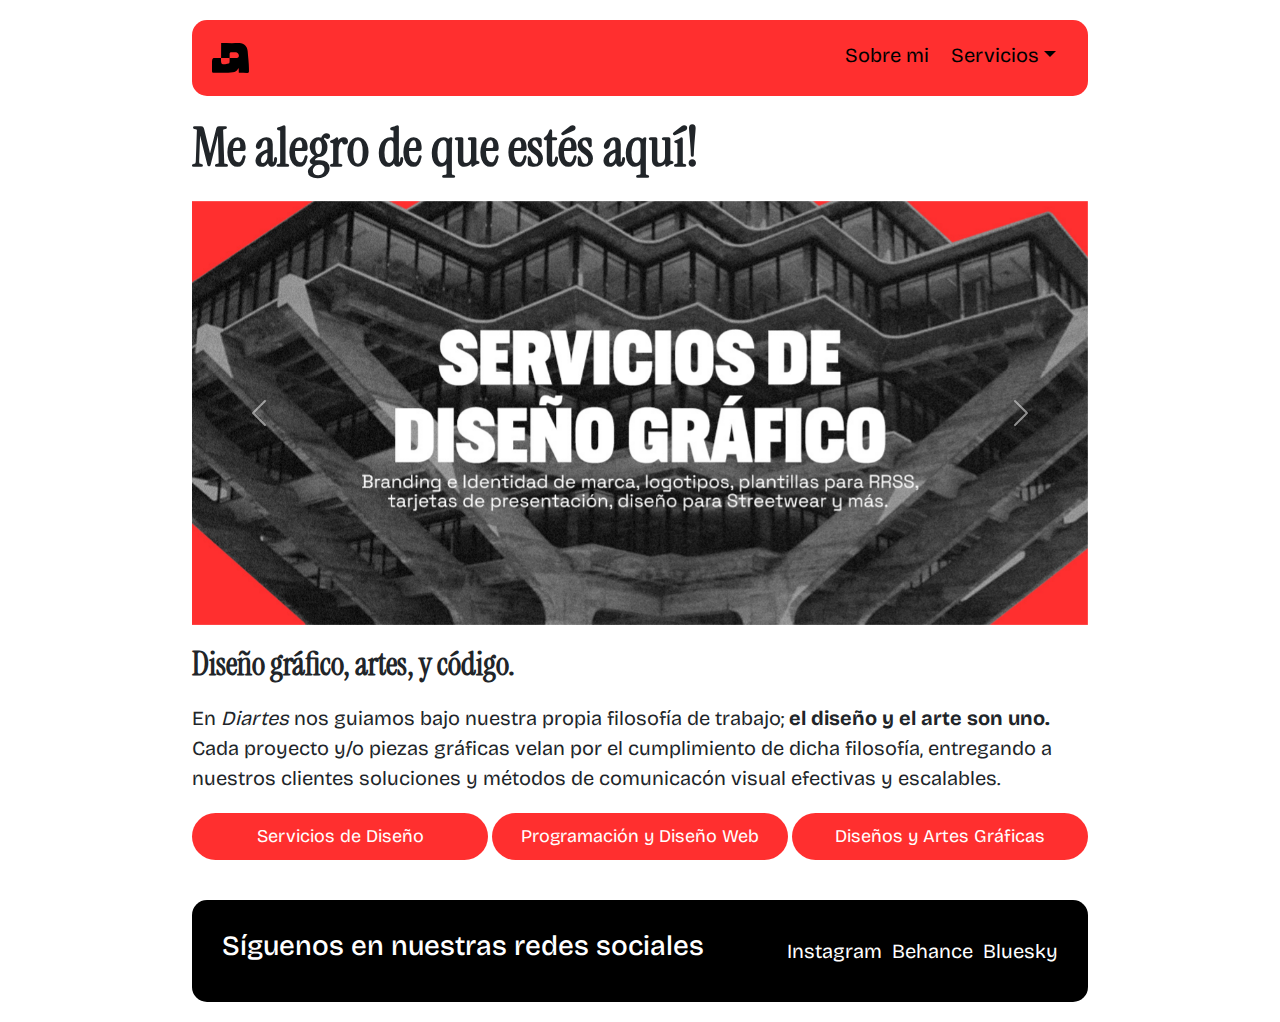
==== index.html @ b11bd723 "First Commit" ====
<!DOCTYPE html>

<html lang="en">
<head>
    <meta charset="UTF-8">
    <meta name="viewport" content="width=device-width, initial-scale=1.0">
    <title>Diartes Portfolio</title>
    <link rel="preconnect" href="https://fonts.googleapis.com">
    <link rel="preconnect" href="https://fonts.gstatic.com" crossorigin>
    <link href="https://fonts.googleapis.com/css2?family=Instrument+Serif:ital@0;1&display=swap" rel="stylesheet">
    <link rel="preconnect" href="https://fonts.googleapis.com">
        <link rel="preconnect" href="https://fonts.gstatic.com" crossorigin>
    <link href="https://fonts.googleapis.com/css2?family=Bricolage+Grotesque:opsz,wght@12..96,200..800&display=swap" rel="stylesheet">
    <link href="https://cdn.jsdelivr.net/npm/bootstrap@5.3.3/dist/css/bootstrap.min.css" rel="stylesheet" integrity="sha384-QWTKZyjpPEjISv5WaRU9OFeRpok6YctnYmDr5pNlyT2bRjXh0JMhjY6hW+ALEwIH" crossorigin="anonymous">
    <link rel="stylesheet" href='css/style.css'>
</head>

<body>

    <header>
        <img class="logo_header" src="imgs/diartes_vector.svg" alt="Logo de Diartes">
        <nav>
            <ul>
              <li><a href="./pages/sobremi.html">Sobre mi</a></li>
              <li><div class="dropdown">
                <button class="btn dropdown-toggle" type="button" data-bs-toggle="dropdown" aria-expanded="false">Servicios</button>
                <ul class="dropdown-menu">
                  <li><a class="dropdown-item" href="./pages/diseno.html">Diseño gráfico</a></li>
                  <li><a class="dropdown-item" href="./pages/progweb.html">Diseño Web</a></li>
                  <li><a class="dropdown-item" href="./pages/tienda.html">Tienda</a></li>
                </ul>
              </div></li>
            </ul>
          </nav>
    </header>

    <main>
        <h1>Me alegro de que estés aquí!</h1>
        <div id="carouselExample" class="carousel slide">
            <div class="carousel-inner">
              <div class="carousel-item active">
                <img src="imgs/hero_1.jpg" class="d-block w-100" alt="...">
              </div>
              <div class="carousel-item">
                <img src="imgs/hero_2.jpg" class="d-block w-100" alt="...">
              </div>
              <div class="carousel-item">
                <img src="imgs/hero_3.jpg" class="d-block w-100" alt="...">
              </div>
            </div>
            <button class="carousel-control-prev" type="button" data-bs-target="#carouselExample" data-bs-slide="prev">
              <span class="carousel-control-prev-icon" aria-hidden="true"></span>
              <span class="visually-hidden">Anterios</span>
            </button>
            <button class="carousel-control-next" type="button" data-bs-target="#carouselExample" data-bs-slide="next">
              <span class="carousel-control-next-icon" aria-hidden="true"></span>
              <span class="visually-hidden">Siguiente</span>
            </button>
          </div>
        <h2>Diseño gráfico, artes, y código.</h2>
        <p>En <em>Diartes</em> nos guiamos bajo nuestra propia filosofía de trabajo; <strong>el diseño y el arte son uno.</strong> Cada proyecto y/o piezas gráficas velan por el cumplimiento de dicha filosofía, entregando a nuestros clientes soluciones y métodos de comunicacón visual efectivas y escalables.</p>
        </main>

        <div class="categorias">
          <a href="./pages/diseno.html">
            <button class="action_button">Servicios de Diseño</button>
          </a>
          <a href="./pages/progweb.html">
            <button class="action_button">Programación y Diseño Web</button>
          </a>
          <a href="./pages/tienda.html">
            <button class="action_button">Diseños y Artes Gráficas</button>
          </a>
        </div>

    <footer>
      <h3>Síguenos en nuestras redes sociales</h2>
        <nav>
            <ul>
              <li><a href="https://www.instagram.com/diartes.cl/">Instagram</a></li>
              <li><a href="https://www.behance.net/benjamnencina3">Behance</a></li>
              <li><a href="https://bsky.app/profile/bentheredoneart.bsky.social">Bluesky</a></li>
            </ul>
        </nav>
    </footer>

    <script src="https://cdn.jsdelivr.net/npm/bootstrap@5.3.3/dist/js/bootstrap.bundle.min.js" integrity="sha384-YvpcrYf0tY3lHB60NNkmXc5s9fDVZLESaAA55NDzOxhy9GkcIdslK1eN7N6jIeHz" crossorigin="anonymous"></script>

</body>

</html>
---- css/style.css ----
/* Estilos generales */

* {
    font-family: "Bricolage Grotesque", serif;
    padding: 0;
    margin: 0;
}

ul {
    list-style: none;
    padding: 0;
    margin: 0;
    display: flex;
    justify-content: end; 
    gap: 10px; 
}

nav ul li {
    display: inline;
}

body {
    background-color: white;
    margin: 20px auto;
    width: 70%;
}


/* Estilos tipográficos */

h1 {
    font-family: "Instrument Serif", serif;
    font-weight: bolder;
    font-size: 54px;
    margin: 20px 0;
}

h2 {
    font-family: "Instrument Serif", serif;
    font-weight: bolder;
    font-size: 32px;
    margin: 20px 0;
}

h3 {
    margin-right: 20px;
}

p {
    font-size: 20px;
    margin: 20px 0;
}


a {
    font-family: "Bricolage Grotesque", serif;
    text-decoration: none;
    color: black;
    font-size: 20px;
}



/* Estilos header */

header {
    display: flex;
    justify-content: space-between; 
    align-items: center; 
    background-color: rgb(255, 47, 47);
    padding: 20px;
    border-radius: 15px;
}

nav {
    text-align: center; 
}

.logo_header {
    height: 30px; /* Este número es puro ojímetro */
    filter: invert();
}

.hero_img {
    width: 100%;
}

/* Estilos footer */

footer {
    display: flex;
    justify-content: space-between; 
    align-items: center; 
    background-color: rgb(0, 0, 0);
    margin-top: 40px;
    padding: 30px;
    border-radius: 15px;
    color: white;
}

footer a {
    color: white;
}

/* Estilos categorías */

.categorias {
    display: flex;
    justify-content: space-evenly;
    gap: 4px;
}

.categorias a {
    flex: 1;
}

/* Estilos botones */

.action_button {
    background-color: rgb(255, 47, 47);
    width: 100%;
    padding: 10px 15px;
    border: none;
    border-radius: 24px;
    color: white;
    font-size: 18px;
}

.action_button:hover {
    background-color: rgb(255, 76, 76);
}

.dropdown button {
    background-color: transparent;
    border: none;
    color: black;
    font-family: "Bricolage Grotesque", serif;
    text-decoration: none;
    color: black;
    font-size: 20px;
    padding-top: 0;
}

/* Estilos páginas */

.img_texto {
    display: flex; 
}

.img_articulo {
    flex: 1; 
    max-width: 40%;
    border-radius: 100%;
}

.txt_articulo {
    flex: 1; 
    padding-left: 50px; /
}



/* Media Kuerits */

@media (max-width: 1200px) {
    .action_button {
        font-size: 16px;
    }
}


@media (max-width: 1000px) {

    body {
        background-color: white;
        margin: 20px auto;
        width: 80%;
    }

    h1 {
        font-size: 46px;
    }

    a {
        font-size: 14px;
    }

    .dropdown button {
        font-size: 14px;
    }

    .categorias {
        display: grid;
        grid-template-columns: 1fr;
        width: 100%;
        gap: 2px;
    }

    .action_button {
        width: 100%;  
        display: block;  
        text-align: center;
        font-size: 18px; 
    }

    footer h3 {
        font-size: 18px;
    }

    .img_texto {
        display: inline-block;
    }

    .img_articulo {
        width: auto;
        max-width: 60%; 
        display: block; 
        margin: 0 auto; 
    }
}



/* Elementos Bootstrao */

.breadcrumb {
    padding: 10px 0;
}
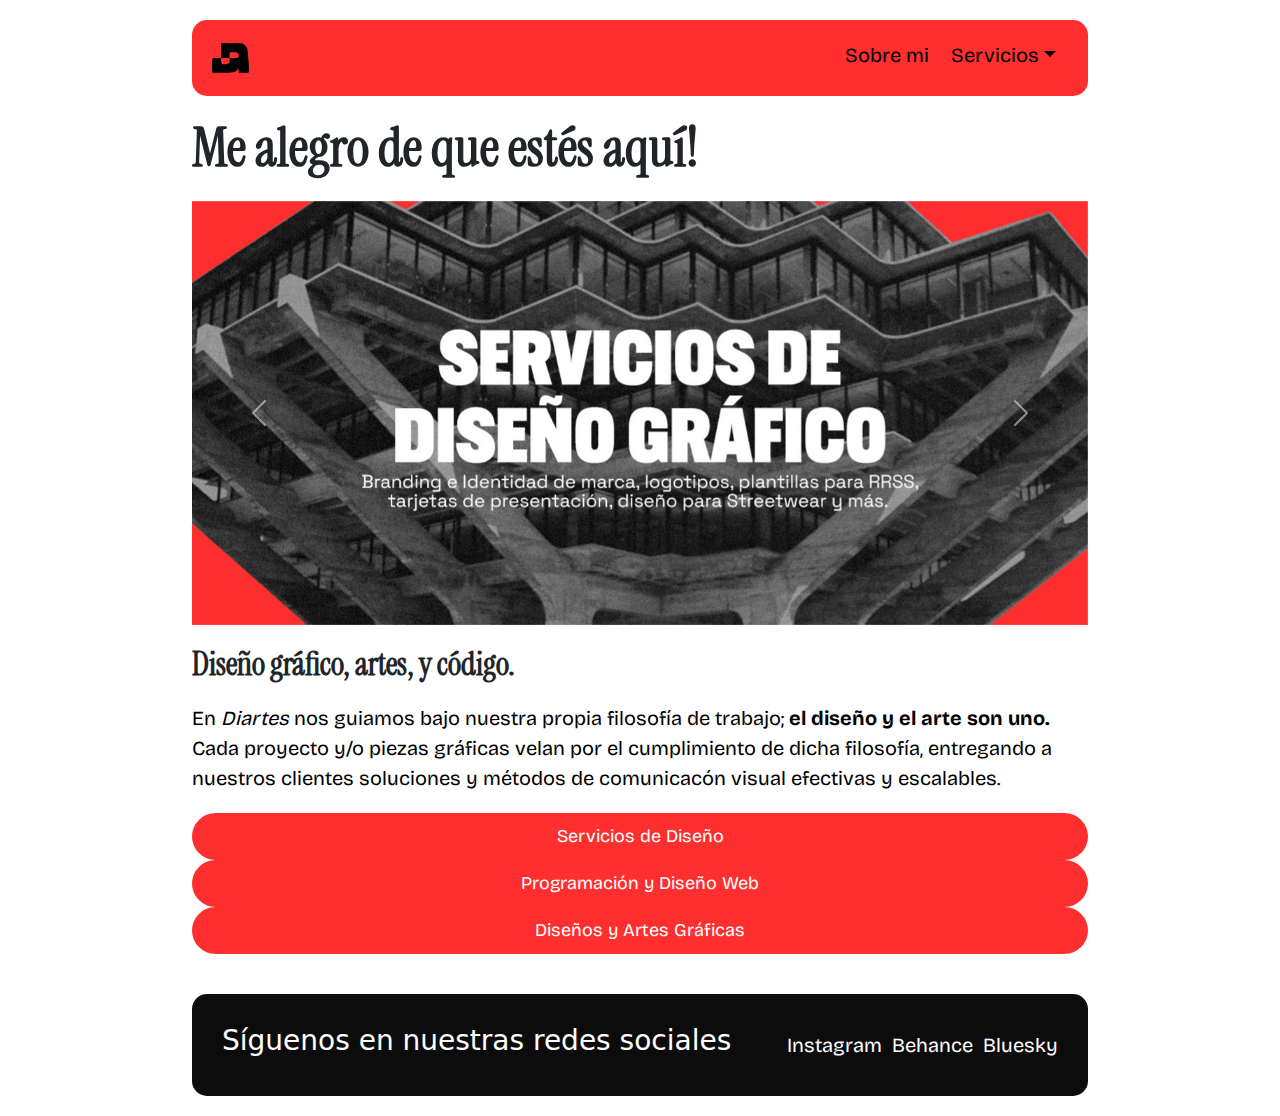
==== commit fdc26fc7: "Añadición de SCSS" ====
--- a/index.html
+++ b/index.html
@@ -12,7 +12,7 @@
         <link rel="preconnect" href="https://fonts.gstatic.com" crossorigin>
     <link href="https://fonts.googleapis.com/css2?family=Bricolage+Grotesque:opsz,wght@12..96,200..800&display=swap" rel="stylesheet">
     <link href="https://cdn.jsdelivr.net/npm/bootstrap@5.3.3/dist/css/bootstrap.min.css" rel="stylesheet" integrity="sha384-QWTKZyjpPEjISv5WaRU9OFeRpok6YctnYmDr5pNlyT2bRjXh0JMhjY6hW+ALEwIH" crossorigin="anonymous">
-    <link rel="stylesheet" href='css/style.css'>
+    <link rel="stylesheet" href='css/styles.css'>
 </head>
 
 <body>
--- a/css/styles.css
+++ b/css/styles.css
@@ -0,0 +1,172 @@
+/* styles.scss */
+h1, h2 {
+  font-family: "Instrument Serif", serif;
+  font-weight: bolder;
+}
+
+h1 {
+  font-size: 54px;
+  margin: 20px 0;
+}
+
+h2 {
+  font-size: 32px;
+  margin: 20px 0;
+}
+
+h3 {
+  margin-right: 20px;
+}
+
+p, a {
+  font-family: "Bricolage Grotesque", serif;
+  font-size: 20px;
+  margin: 20px 0;
+  text-decoration: none;
+  color: black;
+}
+
+header {
+  display: flex;
+  justify-content: space-between;
+  align-items: center;
+  flex-direction: row;
+  background-color: rgb(255, 47, 47);
+  padding: 20px;
+  border-radius: 15px;
+}
+
+nav {
+  text-align: center;
+}
+nav ul {
+  list-style: none;
+  padding: 0;
+  margin: 0;
+  display: flex;
+  justify-content: end;
+  gap: 10px;
+}
+nav ul li {
+  display: inline;
+}
+
+.logo_header {
+  height: 30px;
+  filter: invert(1);
+}
+
+.hero_img {
+  width: 100%;
+}
+
+footer {
+  display: flex;
+  justify-content: space-between;
+  align-items: center;
+  flex-direction: row;
+  background-color: rgb(12, 12, 12);
+  margin-top: 40px;
+  padding: 30px;
+  border-radius: 15px;
+  color: white;
+}
+footer a {
+  color: white;
+}
+
+@media (max-width: 1200px) {
+  .action_button {
+    font-size: 16px;
+  }
+}
+@media (max-width: 1000px) {
+  body {
+    width: 80%;
+  }
+  h1 {
+    font-size: 46px;
+  }
+  a, .dropdown button {
+    font-size: 14px;
+  }
+  .action_button {
+    text-align: center;
+    font-size: 18px;
+  }
+  footer h3 {
+    font-size: 18px;
+  }
+  .img_texto {
+    display: inline-block;
+  }
+  .img_articulo {
+    max-width: 60%;
+    display: block;
+    margin: 0 auto;
+  }
+}
+/* Estilos generales */
+body {
+  background-color: white;
+  margin: 20px auto;
+  width: 70%;
+}
+
+ul {
+  list-style: none;
+  padding: 0;
+  margin: 0;
+  display: flex;
+  justify-content: end;
+  gap: 10px;
+}
+
+nav ul li {
+  display: inline;
+}
+
+/* Botones */
+.action_button {
+  background-color: rgb(255, 47, 47);
+  width: 100%;
+  padding: 10px 15px;
+  border: none;
+  border-radius: 24px;
+  color: white;
+  font-size: 18px;
+}
+.action_button:hover {
+  background-color: #c80000;
+}
+
+.dropdown button {
+  background-color: transparent;
+  border: none;
+  color: black;
+  font-family: "Bricolage Grotesque", serif;
+  font-size: 20px;
+  padding-top: 0;
+}
+
+/* Layout */
+.img_texto {
+  display: flex;
+}
+
+.img_articulo {
+  flex: 1;
+  max-width: 40%;
+  border-radius: 100%;
+}
+
+.txt_articulo {
+  flex: 1;
+  padding-left: 50px;
+}
+
+.breadcrumb {
+  padding: 10px 0;
+}
+
+/*# sourceMappingURL=styles.css.map */
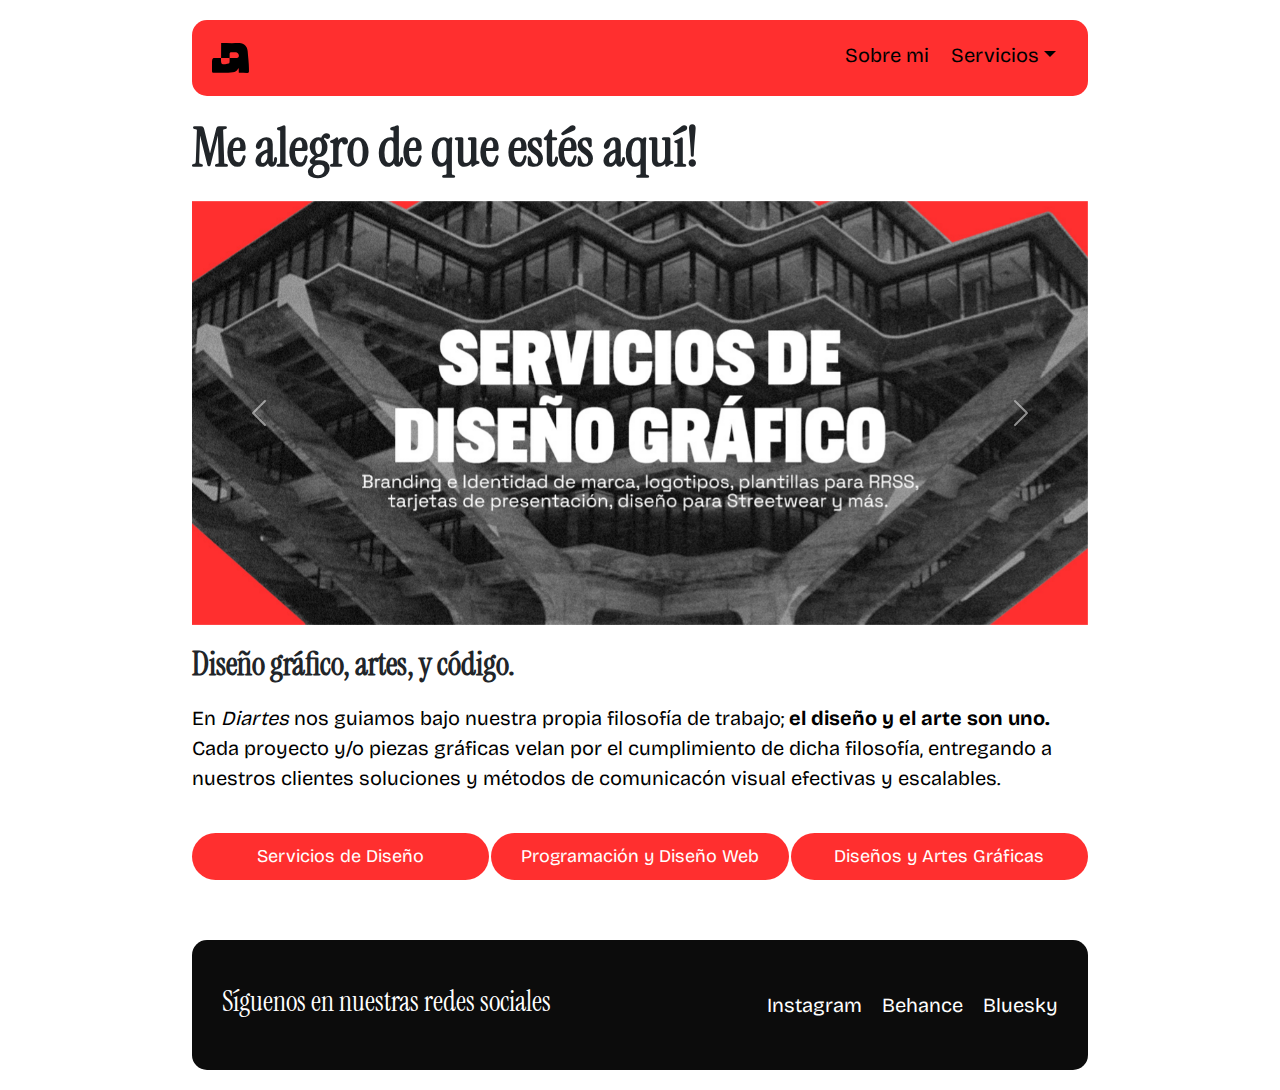
==== commit 370482cf: "Añadición de SCSS + Animación" ====
--- a/index.html
+++ b/index.html
@@ -77,9 +77,9 @@
       <h3>Síguenos en nuestras redes sociales</h2>
         <nav>
             <ul>
-              <li><a href="https://www.instagram.com/diartes.cl/">Instagram</a></li>
-              <li><a href="https://www.behance.net/benjamnencina3">Behance</a></li>
-              <li><a href="https://bsky.app/profile/bentheredoneart.bsky.social">Bluesky</a></li>
+              <li><a class="redsocial" href="https://www.instagram.com/diartes.cl/">Instagram</a></li>
+              <li><a class="redsocial" href="https://www.behance.net/benjamnencina3">Behance</a></li>
+              <li><a class="redsocial" href="https://bsky.app/profile/bentheredoneart.bsky.social">Bluesky</a></li>
             </ul>
         </nav>
     </footer>
--- a/css/styles.css
+++ b/css/styles.css
@@ -15,6 +15,7 @@
 }
 
 h3 {
+  font-family: "Instrument Serif", serif;
   margin-right: 20px;
 }
 
@@ -73,6 +74,14 @@
 }
 footer a {
   color: white;
+  padding-left: 10px;
+}
+footer .redsocial {
+  display: inline-block;
+  transition: transform 0.5s ease;
+}
+footer .redsocial:hover {
+  transform: scale(1.1);
 }
 
 @media (max-width: 1200px) {
@@ -84,11 +93,15 @@
   body {
     width: 80%;
   }
+  .categorias {
+    flex-direction: column;
+  }
   h1 {
     font-size: 46px;
   }
   a, .dropdown button {
     font-size: 14px;
+    margin: 2px;
   }
   .action_button {
     text-align: center;
@@ -106,8 +119,29 @@
     margin: 0 auto;
   }
 }
+@keyframes aparecer {
+  from {
+    opacity: 0;
+    transform: translateY(20px);
+    filter: blur(10px);
+  }
+  to {
+    opacity: 1;
+    transform: translateY(0);
+    filter: blur(0);
+  }
+}
+@keyframes subir {
+  from {
+    transform: translateY(0px);
+  }
+  to {
+    transform: translateY(-10px);
+  }
+}
 /* Estilos generales */
 body {
+  animation: aparecer 0.8s ease-out;
   background-color: white;
   margin: 20px auto;
   width: 70%;
@@ -124,6 +158,15 @@
 
 nav ul li {
   display: inline;
+}
+
+.categorias {
+  display: flex;
+  gap: 2px;
+}
+
+a {
+  flex: 1;
 }
 
 /* Botones */
@@ -139,6 +182,9 @@
 .action_button:hover {
   background-color: #c80000;
 }
+.action_button:hover {
+  animation: subir 0.5s ease forwards;
+}
 
 .dropdown button {
   background-color: transparent;
